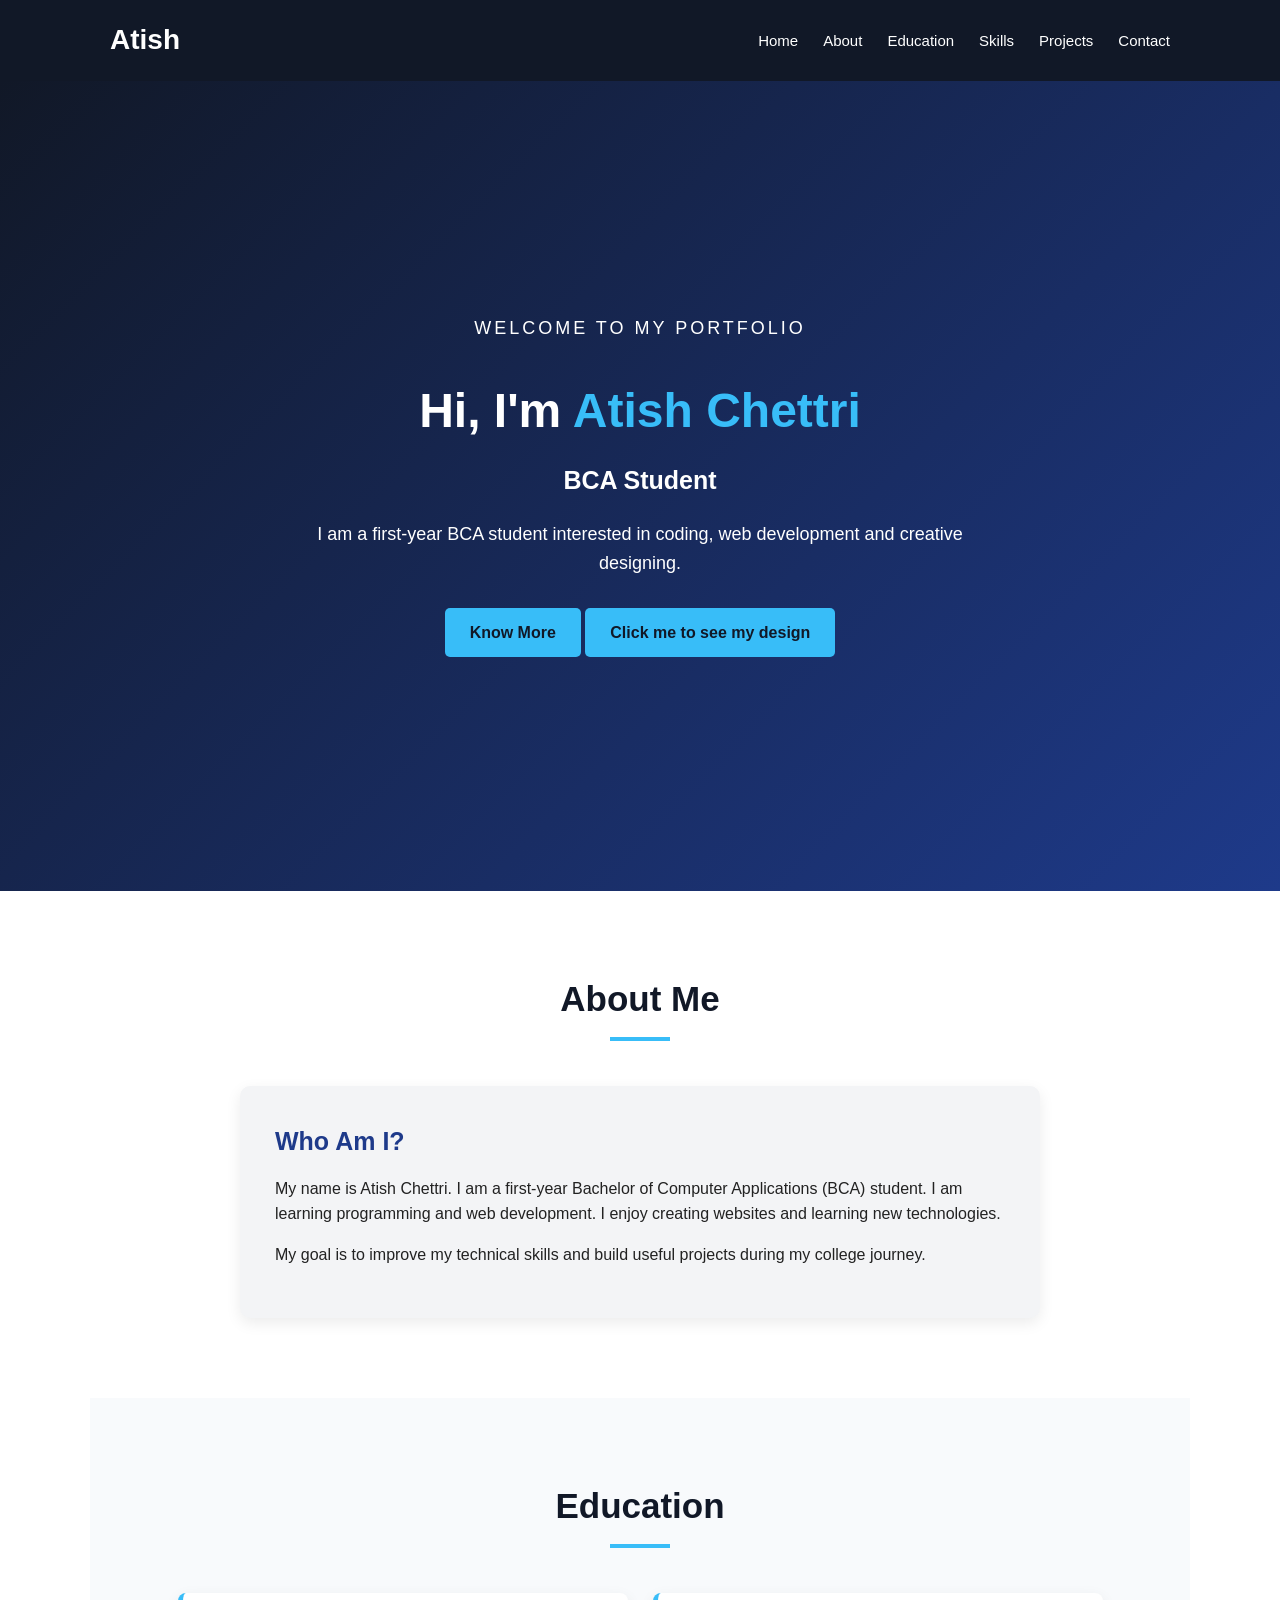
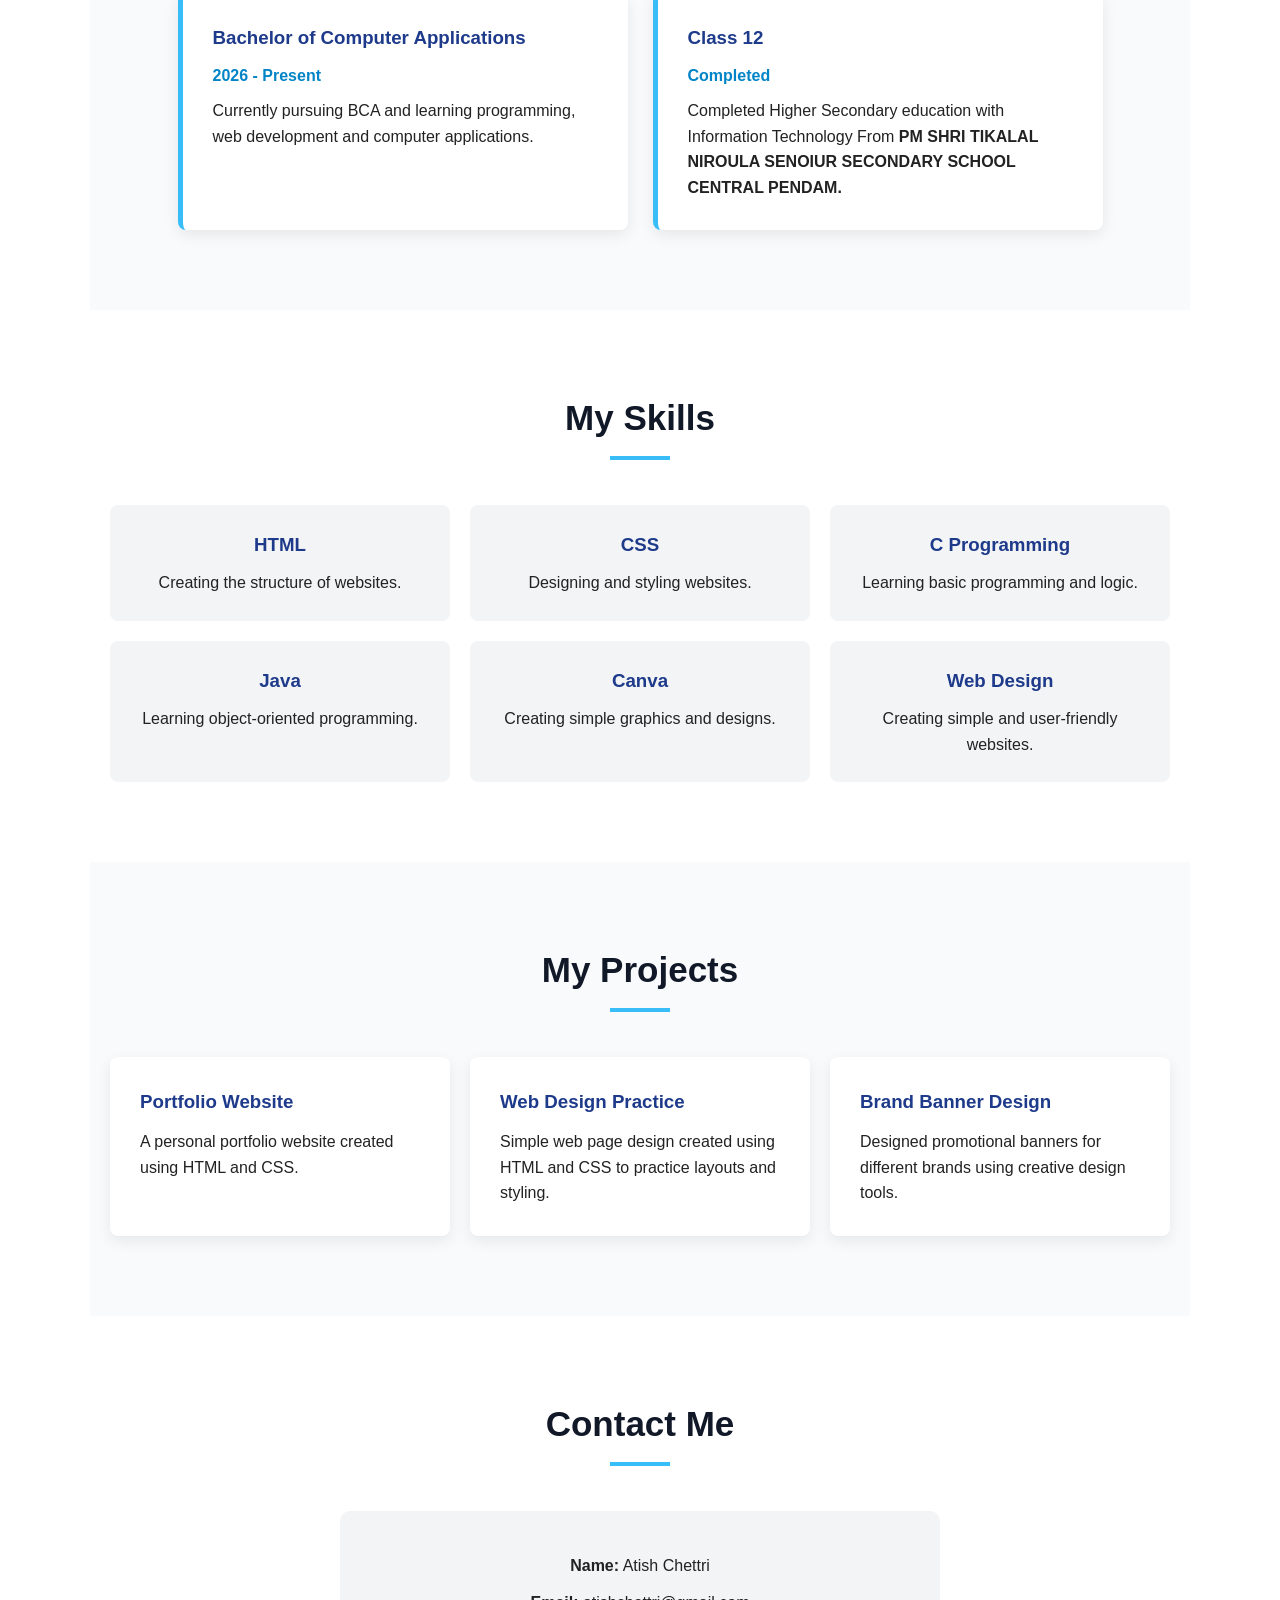
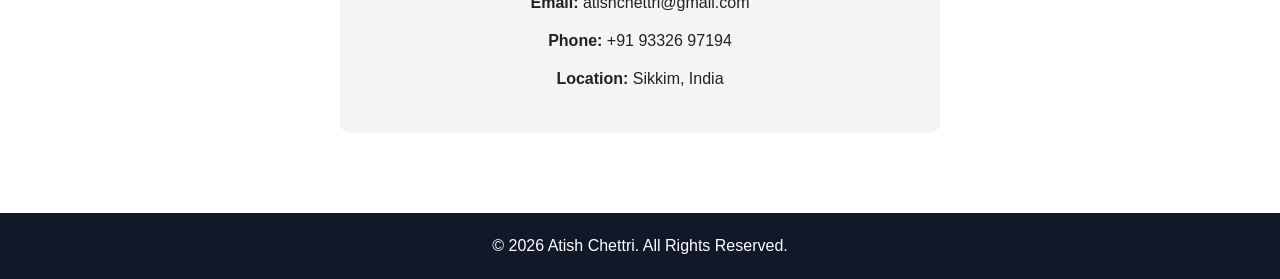
==== index.html @ 2990af06 "Rename Atish.html to index.html" ====
<!DOCTYPE html>
<html>
<head>
    <meta charset="UTF-8">
    <meta name="viewport" content="width=device-width, initial-scale=1.0">

    <title>Atish Chettri | Portfolio</title>

    <link rel="stylesheet" href="style.css">
</head>

<body>

    <!-- Navigation Bar -->
    <header>
        <nav class="navbar">

            <h2 class="logo">Atish</h2>

            <ul class="nav-links">
                <li><a href="#home">Home</a></li>
                <li><a href="#about">About</a></li>
                <li><a href="#education">Education</a></li>
                <li><a href="#skills">Skills</a></li>
                <li><a href="#projects">Projects</a></li>
                <li><a href="#contact">Contact</a></li>
            </ul>

        </nav>
    </header>


    <!-- Home Section -->
    <section id="home" class="home">

        <div class="home-content">

            <p class="welcome">WELCOME TO MY PORTFOLIO</p>

            <h1>Hi, I'm <span>Atish Chettri</span></h1>

            <h2>BCA Student</h2>

            <p>
                I am a first-year BCA student interested in coding,
                web development and creative designing.
            </p>

            <a href="#about" class="btn">Know More</a>
           <a href="./design.html" class="btn">Click me to see my design</a>
        </div>

    </section>


    <!-- About Section -->
    <section id="about" class="section">

        <h2 class="section-title">About Me</h2>

        <div class="about-content">

            <div class="about-box">

                <h3>Who Am I?</h3>

                <p>
                    My name is Atish Chettri. I am a first-year
                    Bachelor of Computer Applications (BCA) student.
                    I am learning programming and web development.
                    I enjoy creating websites and learning new
                    technologies.
                </p>

                <p>
                    My goal is to improve my technical skills and
                    build useful projects during my college journey.
                </p>

            </div>

        </div>

    </section>


    <!-- Education Section -->
    <section id="education" class="section education-section">

        <h2 class="section-title">Education</h2>

        <div class="education-container">

            <div class="education-card">

                <h3>Bachelor of Computer Applications</h3>

                <p class="year">2026 - Present</p>

                <p>
                    Currently pursuing BCA and learning programming,
                    web development and computer applications.
                </p>

            </div>


            <div class="education-card">

                <h3>Class 12</h3>

                <p class="year">Completed</p>

                <p>
                    Completed Higher Secondary education with
                    Information Technology From <strong>PM SHRI TIKALAL NIROULA SENOIUR SECONDARY SCHOOL CENTRAL PENDAM.</strong>
                </p>

            </div>

        </div>

    </section>


    <!-- Skills Section -->
    <section id="skills" class="section">

        <h2 class="section-title">My Skills</h2>

        <div class="skills-container">

            <div class="skill-card">
                <h3>HTML</h3>
                <p>Creating the structure of websites.</p>
            </div>

            <div class="skill-card">
                <h3>CSS</h3>
                <p>Designing and styling websites.</p>
            </div>

            <div class="skill-card">
                <h3>C Programming</h3>
                <p>Learning basic programming and logic.</p>
            </div>

            <div class="skill-card">
                <h3>Java</h3>
                <p>Learning object-oriented programming.</p>
            </div>

            <div class="skill-card">
                <h3>Canva</h3>
                <p>Creating simple graphics and designs.</p>
            </div>

            <div class="skill-card">
                <h3>Web Design</h3>
                <p>Creating simple and user-friendly websites.</p>
            </div>

        </div>

    </section>


    <!-- Projects Section -->
    <section id="projects" class="section projects-section">

        <h2 class="section-title">My Projects</h2>

        <div class="projects-container">

            <div class="project-card">

                <h3>Portfolio Website</h3>

                <p>
                    A personal portfolio website created using
                    HTML and CSS.
                </p>

            </div>


            <div class="project-card">

                <h3>Web Design Practice</h3>

                <p>
                   Simple web page design created using HTML and CSS to 
                   practice layouts and styling.
                </p>

            </div>


            <div class="project-card">

                <h3>Brand Banner Design</h3>

                <p>
                    Designed promotional banners for different
                    brands using creative design tools.
                </p>

            </div>

        </div>

    </section>


    <!-- Contact Section -->
    <section id="contact" class="section contact-section">

        <h2 class="section-title">Contact Me</h2>

        <div class="contact-box">

            <p><strong>Name:</strong> Atish Chettri</p>

            <p><strong>Email:</strong> atishchettri@gmail.com</p>

            <p><strong>Phone:</strong> +91 93326 97194</p>

            <p><strong>Location:</strong> Sikkim, India</p>

        </div>

    </section>


    <!-- Footer -->
    <footer>

        <p>
            © 2026 Atish Chettri. All Rights Reserved.
        </p>

    </footer>

</body>
</html>
---- style.css ----
/* ------------------------------
   BASIC SETTINGS
-------------------------------- */

* {
    margin: 0;
    padding: 0;
    box-sizing: border-box;
}

html {
    scroll-behavior: smooth;
}

body {
    font-family: Arial, sans-serif;
    line-height: 1.6;
    color: #222;
    background-color: #ffffff;
}


/* ------------------------------
   NAVIGATION BAR
-------------------------------- */

header {
    background-color: #111827;
    position: sticky;
    top: 0;
    z-index: 1000;
}

.navbar {
    max-width: 1100px;
    margin: auto;

    display: flex;
    justify-content: space-between;
    align-items: center;

    padding: 18px 20px;
}

.logo {
    color: #ffffff;
    font-size: 28px;
}

.nav-links {
    display: flex;
    list-style: none;
    gap: 25px;
}

.nav-links a {
    color: #ffffff;
    text-decoration: none;
    font-size: 15px;
}

.nav-links a:hover {
    color: #38bdf8;
}


/* ------------------------------
   HOME SECTION
-------------------------------- */

.home {
    min-height: 90vh;

    display: flex;
    justify-content: center;
    align-items: center;

    text-align: center;

    padding: 40px 20px;

    background: linear-gradient(
        135deg,
        #111827,
        #1e3a8a
    );

    color: white;
}

.home-content {
    max-width: 700px;
}

.welcome {
    font-size: 14px;
    letter-spacing: 3px;
    margin-bottom: 15px;
}

.home h1 {
    font-size: 48px;
    margin-bottom: 10px;
}

.home h1 span {
    color: #38bdf8;
}

.home h2 {
    font-size: 25px;
    margin-bottom: 20px;
}

.home p {
    font-size: 18px;
    margin-bottom: 30px;
}

.btn {
    display: inline-block;

    background-color: #38bdf8;
    color: #111827;

    padding: 12px 25px;

    text-decoration: none;

    border-radius: 5px;

    font-weight: bold;
}

.btn:hover {
    background-color: #ffffff;
}


/* ------------------------------
   COMMON SECTION
-------------------------------- */

.section {
    max-width: 1100px;
    margin: auto;

    padding: 80px 20px;
}

.section-title {
    text-align: center;

    font-size: 35px;

    margin-bottom: 45px;

    color: #111827;
}

.section-title::after {
    content: "";

    display: block;

    width: 60px;
    height: 4px;

    background-color: #38bdf8;

    margin: 10px auto;
}


/* ------------------------------
   ABOUT SECTION
-------------------------------- */

.about-content {
    display: flex;
    justify-content: center;
}

.about-box {
    max-width: 800px;

    background-color: #f3f4f6;

    padding: 35px;

    border-radius: 10px;

    box-shadow: 0 5px 15px rgba(0, 0, 0, 0.08);
}

.about-box h3 {
    font-size: 25px;
    margin-bottom: 15px;
    color: #1e3a8a;
}

.about-box p {
    margin-bottom: 15px;
}


/* ------------------------------
   EDUCATION SECTION
-------------------------------- */

.education-section {
    background-color: #f8fafc;
}

.education-container {
    display: flex;
    gap: 25px;
    justify-content: center;
    flex-wrap: wrap;
}

.education-card {
    width: 450px;

    background-color: white;

    padding: 30px;

    border-left: 5px solid #38bdf8;

    border-radius: 8px;

    box-shadow: 0 5px 15px rgba(0, 0, 0, 0.08);
}

.education-card h3 {
    color: #1e3a8a;
    margin-bottom: 10px;
}

.year {
    color: #0284c7;
    font-weight: bold;
    margin-bottom: 10px;
}


/* ------------------------------
   SKILLS SECTION
-------------------------------- */

.skills-container {
    display: grid;

    grid-template-columns:
        repeat(3, 1fr);

    gap: 20px;
}

.skill-card {
    padding: 25px;

    text-align: center;

    background-color: #f3f4f6;

    border-radius: 8px;

    transition: 0.3s;
}

.skill-card h3 {
    color: #1e3a8a;
    margin-bottom: 10px;
}

.skill-card:hover {
    transform: translateY(-5px);

    box-shadow:
        0 8px 20px
        rgba(0, 0, 0, 0.12);
}


/* ------------------------------
   PROJECTS SECTION
-------------------------------- */

.projects-section {
    background-color: #f8fafc;
}

.projects-container {
    display: grid;

    grid-template-columns:
        repeat(3, 1fr);

    gap: 20px;
}

.project-card {
    background-color: white;

    padding: 30px;

    border-radius: 8px;

    box-shadow:
        0 5px 15px
        rgba(0, 0, 0, 0.08);

    transition: 0.3s;
}

.project-card h3 {
    color: #1e3a8a;

    margin-bottom: 12px;
}

.project-card:hover {
    transform: translateY(-5px);
}


/* ------------------------------
   CONTACT SECTION
-------------------------------- */

.contact-section {
    text-align: center;
}

.contact-box {
    max-width: 600px;

    margin: auto;

    background-color: #f3f4f6;

    padding: 30px;

    border-radius: 10px;
}

.contact-box p {
    margin: 12px 0;
}


/* ------------------------------
   FOOTER
-------------------------------- */

footer {
    background-color: #111827;

    color: white;

    text-align: center;

    padding: 20px;
}


/* ------------------------------
   MOBILE RESPONSIVE
-------------------------------- */

@media (max-width: 768px) {

    .navbar {
        flex-direction: column;
        gap: 15px;
    }

    .nav-links {
        gap: 12px;
        flex-wrap: wrap;
        justify-content: center;
    }

    .home h1 {
        font-size: 35px;
    }

    .home h2 {
        font-size: 22px;
    }

    .skills-container {
        grid-template-columns: 1fr;
    }

    .projects-container {
        grid-template-columns: 1fr;
    }

    .education-card {
        width: 100%;
    }
}
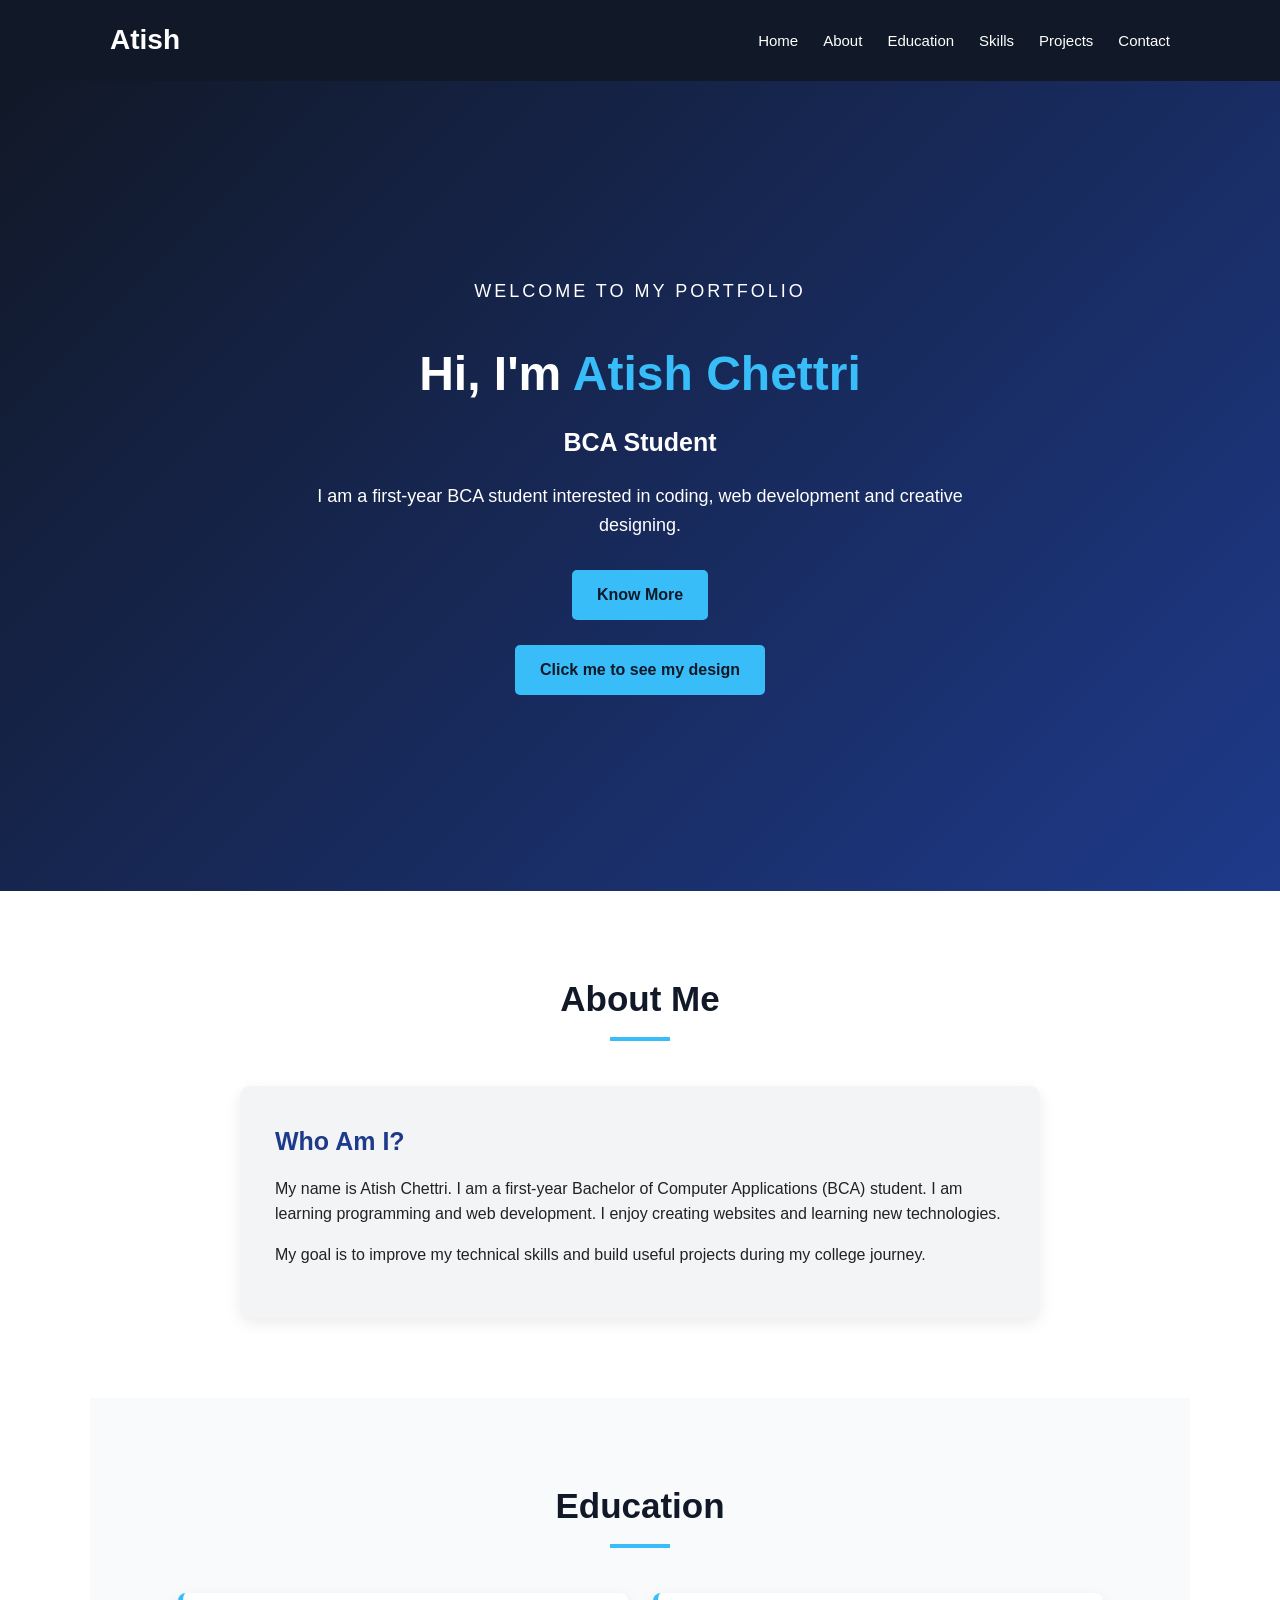
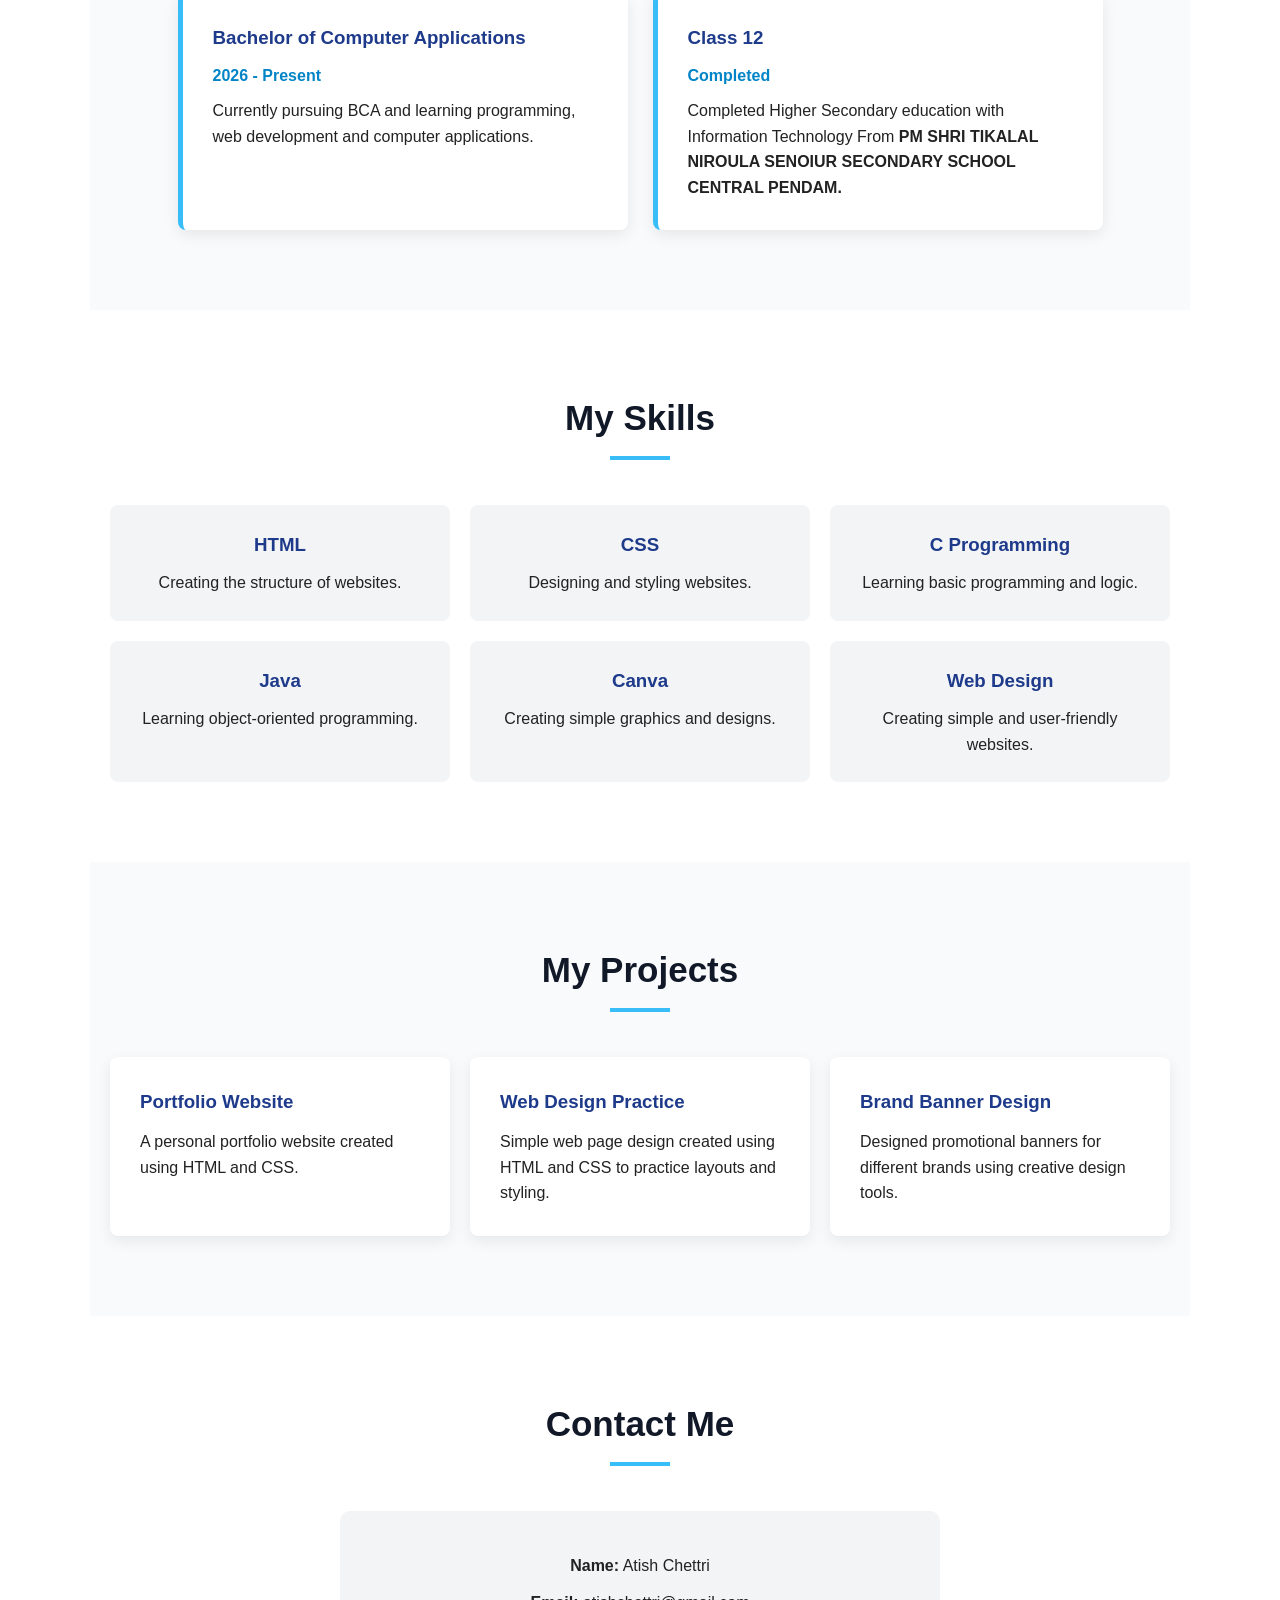
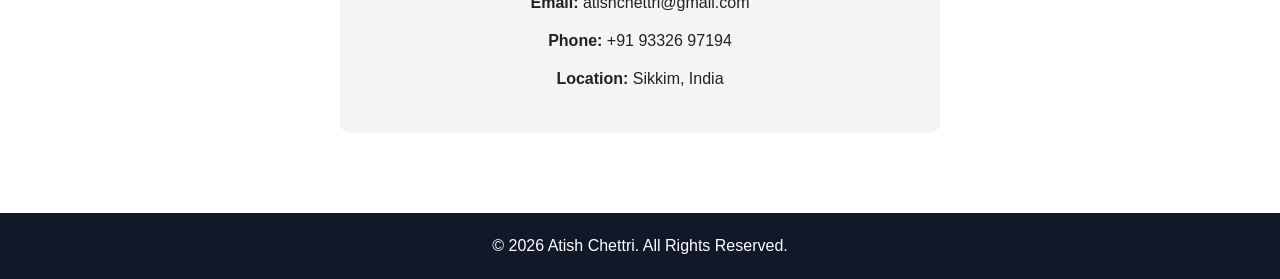
==== commit 041f3fcd: "index.html" ====
--- a/index.html
+++ b/index.html
@@ -46,7 +46,9 @@
                 web development and creative designing.
             </p>
 
-            <a href="#about" class="btn">Know More</a>
+            <a href="#about" class="btn">Know More</a> 
+            <br>
+            <br>
            <a href="./design.html" class="btn">Click me to see my design</a>
         </div>
 
